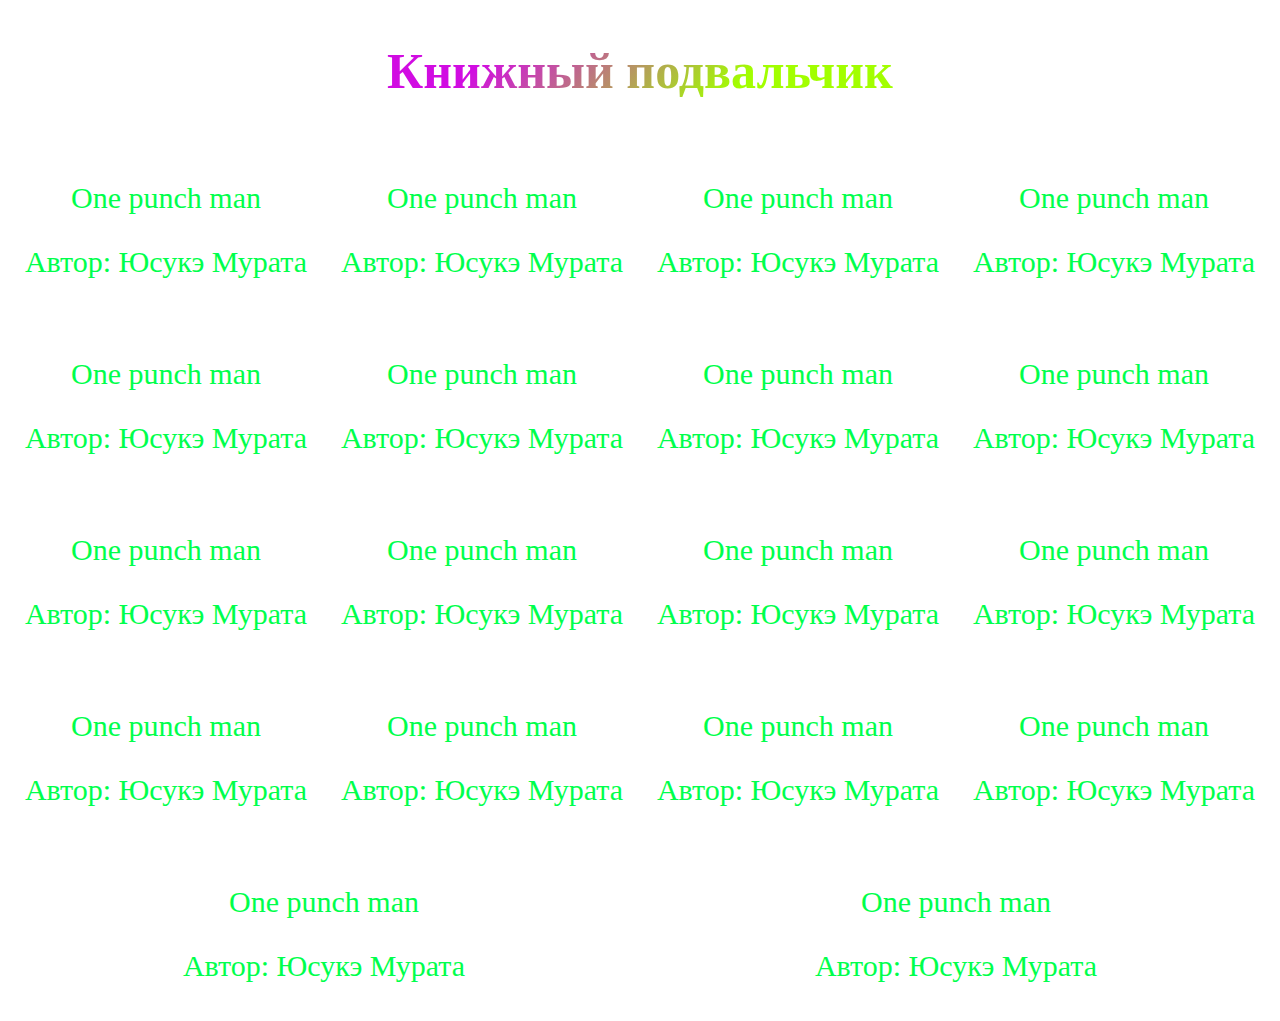
==== index.html @ f2960582 "kions" ====
<!DOCTYPE html>
<html lang="ru">
<head>
    <meta charset="UTF-8">
    <meta http-equiv="X-UA-Compatible" content="IE=edge">
    <meta name="viewport" content="width=device-width, initial-scale=1.0">
    <title>Библиотека</title>
    <link rel="stylesheet" href="style.css">
</head>
<body>
    <div class="text">
        <h1> Книжный подвальчик</h1>  
    </div> 
<div class="books">
    <div class="book">
        <a href="https://mangalib.me/one-punch-man-fan-colored/v1/c1" target="_blank">
        <img src="https://static.insales-cdn.com/images/products/1/581/205324869/41e10b620c382ce6e8a51d1dfd753a1976ab07d7.jpg" alt=""></a>
        <p>One punch man</p>
        <p>Автор: <span>Юсукэ Мурата</span>  </p>
 
    </div>
    <div class="book"> 
        <a href="https://mangalib.org/onepunchman/v1/c8.5?page=25" target="_blank">
        <img src="https://static.insales-cdn.com/images/products/1/3775/205328063/large_254c55c104292cdd0ded6927ed0d58bc6e05aa7c.jpg" alt=""></a>
        <p>One punch man </p>
        <p>Автор: <span>Юсукэ Мурата</span>  </p>
    </div>
 
    <div class="book"> 
        <a href="https://mangalib.org/onepunchman/v3/c16?page=2" target="_blank">
        <img src="https://ir.ozone.ru/s3/multimedia-q/c1000/6402046442.jpg" alt=""></a>
        <p>One punch man</p>
        <p>Автор: <span>Юсукэ Мурата</span>  </p>
    </div>
 
    <div class="book">  
        <a href="https://mangalib.org/onepunchman/v3/c25?page=1" target="_blank">
        <img src="https://ir.ozone.ru/s3/multimedia-z/c1000/6402086087.jpg"" alt=""></a>
        <p>One punch man</p>
        <p>Автор: <span>Юсукэ Мурата</span>  </p>
    </div>
 
    <div class="book"> 
        <a href="https://mangalib.org/onepunchman/v5/c31?page=1" target="_blank">
        <img src="https://static.insales-cdn.com/images/products/1/2049/221292545/00.jpg" alt=""></a>
        <p>One punch man</p>
        <p>Автор: <span>Юсукэ Мурата</span>  </p>
    </div>
 
    <div class="book"> 
        <a href="https://mangalib.org/onepunchman/v6/c37?page=1" target="_blank">
        <img src="https://static.insales-cdn.com/images/products/1/2375/237627719/one-punch-man-kniga-6.jpg" alt=""></a>
        <p>One punch man</p>
        <p>Автор: <span>Юсукэ Мурата</span>  </p>
    </div>
 
    <div class="book"> 
        <a href="https://mangalib.org/onepunchman/v7/c43?page=1" target="_blank">
        <img src="https://static.insales-cdn.com/r/hQYjP4daPH8/rs:fit:1000:0:1/plain/images/products/1/7856/449158832/o8gdn5fg6li.jpg" alt=""></a>
        <p>One punch man</p>
        <p>Автор: <span>Юсукэ Мурата</span>  </p>
    </div>
 
    <div class="book"> 
        <a href="https://mangalib.org/onepunchman/v8/c49?page=1" target="_blank">
        <img src="https://static.insales-cdn.com/r/CzSYgvQmRHY/rs:fit:1000:0:1/plain/images/products/1/1834/449161002/d9uzfws4nhe.jpg" alt=""></a>
        <p>One punch man</p>
        <p>Автор: <span>Юсукэ Мурата</span>  </p>
    </div>
 
    <div class="book"> 
        <a href="https://mangalib.org/onepunchman/v9/c57?page=1" target="_blank">
        <img src="https://xlm.ru/storage/uploads/images/2020/09/03/LE64QrRJ2m7VurdKVIRr5PXOMkNhiqTpEL3KEXUB.jpeg" alt=""></a>
        <p>One punch man</p>
        <p>Автор: <span>Юсукэ Мурата</span>  </p>
    </div>
 
    <div class="book"> 
        <a href="https://mangalib.org/onepunchman/v10/c67?page=1" target="_blank">
        <img src="https://xlm.ru/storage/uploads/images/2021/02/21/wY00rKrgS5IRVM6Ir8LdgaosooEk7kor30I8IkrP.jpeg" alt=""></a>
        <p>One punch man</p>
        <p>Автор: <span>Юсукэ Мурата</span>  </p>
    </div>
 
    <div class="book"> 
        <a href="https://mangalib.org/onepunchman/v11/c75?page=1" target="_blank">
        <img src="https://xlm.ru/storage/uploads/images/2021/09/10/9ux4sIcL425rUryrHpHCIyLgzBmHrfW8luVjOrMp-368x_.jpeg.webp" alt=""></a>
        <p>One punch man</p>
        <p>Автор: <span>Юсукэ Мурата</span>  </p>
    </div>
 
    <div class="book"> 
        <a href="https://mangalib.org/onepunchman/v12/c84?page=1" target="_blank">
        <img src="https://xlm.ru/storage/uploads/images/2022/08/08/8QpDdLXBvyuPgVOgkcdCu3dYNgJVUMToo4PJSOFL-368x_.jpeg.webp" alt=""></a>
        <p>One punch man</p>
        <p>Автор: <span>Юсукэ Мурата</span>  </p>
    </div>
   
    <div class="book"> 
        <a href="https://mangalib.org/onepunchman/v13/c94?page=1" target="_blank">
        <img src="https://static.wikia.nocookie.net/onepunchman/images/2/25/%D0%A2%D0%BE%D0%BC_13%2C_%D0%BE%D0%B1%D0%BB%D0%BE%D0%B6%D0%BA%D0%B0.jpg/revision/latest?cb=20171216183709&path-prefix=ru" alt=""></a>
        <p>One punch man</p>
        <p>Автор: <span>Юсукэ Мурата</span>  </p>
    </div>
    <div class="book"> 
        <a href="https://mangalib.org/onepunchman/v14/c109?page=1" target="_blank">
        <img src="https://static.wikia.nocookie.net/onepunchman/images/a/a3/Volume_14.jpg/revision/latest?cb=20171216183710&path-prefix=ru" alt=""></a>
        <p>One punch man</p>
        <p>Автор: <span>Юсукэ Мурата</span>  </p>
    </div>
    <div class="book"> 
        <a href="https://mangalib.org/onepunchman/v15/c117?page=1" target="_blank">
        <img src="https://static.wikia.nocookie.net/onepunchman/images/7/7c/Volume_15.jpg/revision/latest/scale-to-width-down/120?cb=20171216183711&path-prefix=ru"alt=""></a>
        <p>One punch man</p>
        <p>Автор: <span>Юсукэ Мурата</span>  </p>
    </div>
    <div class="book"> 
        <a href="https://mangalib.org/onepunchman/v16/c122?page=1" target="_blank">
        <img src="https://static.wikia.nocookie.net/onepunchman/images/c/ce/%D0%A2%D0%BE%D0%BC_16%2C_%D0%BE%D0%B1%D0%BB%D0%BE%D0%B6%D0%BA%D0%B0.png/revision/latest/scale-to-width-down/1000?cb=20200406153947&path-prefix=ru" alt=""></a>
        <p>One punch man</p>
        <p>Автор: <span>Юсукэ Мурата</span>  </p>
    </div>
    <div class="book"> 
        <a href="https://mangalib.org/onepunchman/v13/c94?page=1" target="_blank">
        <img src="https://static.wikia.nocookie.net/onepunchman/images/2/25/%D0%A2%D0%BE%D0%BC_13%2C_%D0%BE%D0%B1%D0%BB%D0%BE%D0%B6%D0%BA%D0%B0.jpg/revision/latest?cb=20171216183709&path-prefix=ru" alt=""></a>
        <p>One punch man</p>
        <p>Автор: <span>Юсукэ Мурата</span>  </p>
    </div>
    <div class="book"> 
        <a href="https://mangalib.org/onepunchman/v13/c94?page=1" target="_blank">
        <img src="https://static.wikia.nocookie.net/onepunchman/images/2/25/%D0%A2%D0%BE%D0%BC_13%2C_%D0%BE%D0%B1%D0%BB%D0%BE%D0%B6%D0%BA%D0%B0.jpg/revision/latest?cb=20171216183709&path-prefix=ru" alt=""></a>
        <p>One punch man</p>
        <p>Автор: <span>Юсукэ Мурата</span>  </p>
    </div>
</div>   
</body>
</html>
---- style.css ----
body{
    background-image:url(https://phonoteka.org/uploads/posts/2021-04/1618576149_45-phonoteka_org-p-fon-nebo-s-oblakami-dlya-fotoshopa-58.jpg); 
    text-align: center;
     background-repeat: no-repeat;
     background-size: cover;
 }
 .books
 {
     display: flex;
     flex-wrap: wrap;
     justify-content: space-around;
 }
 .book img{
     width: 300px;
 }
 .text {
    display: flex;
    justify-content: space-around;
   }
 h1{
     background: linear-gradient(135deg, #d10ce2 20%, #a2ff00 70%);
     -webkit-background-clip: text;
     -webkit-text-fill-color: transparent;
     font-size:50px;
     font-family: Impact;
  
 }
 p{
     font-size: 30px;
     color: rgb(0, 255, 76);
 }
 .body_meny
 {
    background-image:url(https://img.freepik.com/free-vector/beautiful-book-club-pattern-illustration_23-2149330102.jpg?w=826&t=st=1695387504~exp=1695388104~hmac=519cb6788c63c52f06fbb6eff33cca71679b6ad2d20deca5016dd994a3f0bb53); 
    
 }
 .hhhs{
   background: linear-gradient(135deg, #a71b1b 20%, #ff0000 70%);
     -webkit-background-clip: text;
     -webkit-text-fill-color: transparent;
     font-size:50px; 
 }
.hjhj {
    background: linear-gradient(135deg, #00ffff 20%, #04dd78 70%);
    -webkit-background-clip: text;
    -webkit-text-fill-color: transparent;
    font-size:50px; 
}
 
.body_podershka
{
    background-image:url(https://www.ameris.co.uk/wp-content/uploads/2019/08/home-banner-1.jpg)
}
h6{
    font-size:40px;
    background: linear-gradient(135deg, #66ff00 20%, #b66c0c 70%);
    font-style: italic;
    width: 70%;
    margin-left:15%;
    margin-right:15%;
}
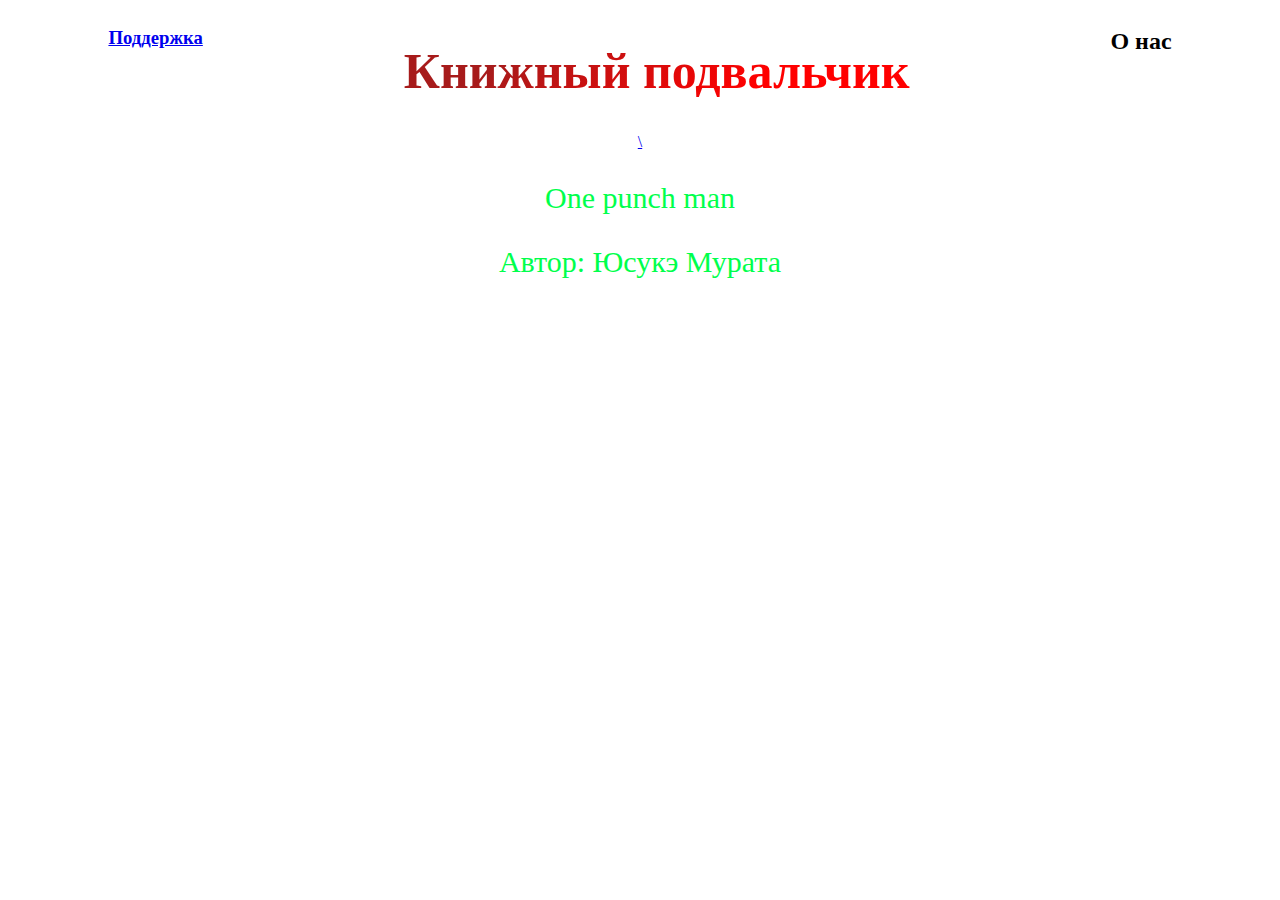
==== commit 1a542470: "вторая версия" ====
--- a/index.html
+++ b/index.html
@@ -7,131 +7,19 @@
     <title>Библиотека</title>
     <link rel="stylesheet" href="style.css">
 </head>
-<body>
+<body class="body_meny">
     <div class="text">
-        <h1> Книжный подвальчик</h1>  
+        <a href="podergka.html">
+            <h3 >Поддержка</h3>
+        </a>
+        <h1 class="hhhs"> Книжный подвальчик</h1>  
+        <H2 >О нас</H2>
     </div> 
-<div class="books">
-    <div class="book">
-        <a href="https://mangalib.me/one-punch-man-fan-colored/v1/c1" target="_blank">
-        <img src="https://static.insales-cdn.com/images/products/1/581/205324869/41e10b620c382ce6e8a51d1dfd753a1976ab07d7.jpg" alt=""></a>
-        <p>One punch man</p>
-        <p>Автор: <span>Юсукэ Мурата</span>  </p>
- 
-    </div>
-    <div class="book"> 
-        <a href="https://mangalib.org/onepunchman/v1/c8.5?page=25" target="_blank">
-        <img src="https://static.insales-cdn.com/images/products/1/3775/205328063/large_254c55c104292cdd0ded6927ed0d58bc6e05aa7c.jpg" alt=""></a>
-        <p>One punch man </p>
-        <p>Автор: <span>Юсукэ Мурата</span>  </p>
-    </div>
- 
-    <div class="book"> 
-        <a href="https://mangalib.org/onepunchman/v3/c16?page=2" target="_blank">
-        <img src="https://ir.ozone.ru/s3/multimedia-q/c1000/6402046442.jpg" alt=""></a>
-        <p>One punch man</p>
-        <p>Автор: <span>Юсукэ Мурата</span>  </p>
-    </div>
- 
-    <div class="book">  
-        <a href="https://mangalib.org/onepunchman/v3/c25?page=1" target="_blank">
-        <img src="https://ir.ozone.ru/s3/multimedia-z/c1000/6402086087.jpg"" alt=""></a>
-        <p>One punch man</p>
-        <p>Автор: <span>Юсукэ Мурата</span>  </p>
-    </div>
- 
-    <div class="book"> 
-        <a href="https://mangalib.org/onepunchman/v5/c31?page=1" target="_blank">
-        <img src="https://static.insales-cdn.com/images/products/1/2049/221292545/00.jpg" alt=""></a>
-        <p>One punch man</p>
-        <p>Автор: <span>Юсукэ Мурата</span>  </p>
-    </div>
- 
-    <div class="book"> 
-        <a href="https://mangalib.org/onepunchman/v6/c37?page=1" target="_blank">
-        <img src="https://static.insales-cdn.com/images/products/1/2375/237627719/one-punch-man-kniga-6.jpg" alt=""></a>
-        <p>One punch man</p>
-        <p>Автор: <span>Юсукэ Мурата</span>  </p>
-    </div>
- 
-    <div class="book"> 
-        <a href="https://mangalib.org/onepunchman/v7/c43?page=1" target="_blank">
-        <img src="https://static.insales-cdn.com/r/hQYjP4daPH8/rs:fit:1000:0:1/plain/images/products/1/7856/449158832/o8gdn5fg6li.jpg" alt=""></a>
-        <p>One punch man</p>
-        <p>Автор: <span>Юсукэ Мурата</span>  </p>
-    </div>
- 
-    <div class="book"> 
-        <a href="https://mangalib.org/onepunchman/v8/c49?page=1" target="_blank">
-        <img src="https://static.insales-cdn.com/r/CzSYgvQmRHY/rs:fit:1000:0:1/plain/images/products/1/1834/449161002/d9uzfws4nhe.jpg" alt=""></a>
-        <p>One punch man</p>
-        <p>Автор: <span>Юсукэ Мурата</span>  </p>
-    </div>
- 
-    <div class="book"> 
-        <a href="https://mangalib.org/onepunchman/v9/c57?page=1" target="_blank">
-        <img src="https://xlm.ru/storage/uploads/images/2020/09/03/LE64QrRJ2m7VurdKVIRr5PXOMkNhiqTpEL3KEXUB.jpeg" alt=""></a>
-        <p>One punch man</p>
-        <p>Автор: <span>Юсукэ Мурата</span>  </p>
-    </div>
- 
-    <div class="book"> 
-        <a href="https://mangalib.org/onepunchman/v10/c67?page=1" target="_blank">
-        <img src="https://xlm.ru/storage/uploads/images/2021/02/21/wY00rKrgS5IRVM6Ir8LdgaosooEk7kor30I8IkrP.jpeg" alt=""></a>
-        <p>One punch man</p>
-        <p>Автор: <span>Юсукэ Мурата</span>  </p>
-    </div>
- 
-    <div class="book"> 
-        <a href="https://mangalib.org/onepunchman/v11/c75?page=1" target="_blank">
-        <img src="https://xlm.ru/storage/uploads/images/2021/09/10/9ux4sIcL425rUryrHpHCIyLgzBmHrfW8luVjOrMp-368x_.jpeg.webp" alt=""></a>
-        <p>One punch man</p>
-        <p>Автор: <span>Юсукэ Мурата</span>  </p>
-    </div>
- 
-    <div class="book"> 
-        <a href="https://mangalib.org/onepunchman/v12/c84?page=1" target="_blank">
-        <img src="https://xlm.ru/storage/uploads/images/2022/08/08/8QpDdLXBvyuPgVOgkcdCu3dYNgJVUMToo4PJSOFL-368x_.jpeg.webp" alt=""></a>
-        <p>One punch man</p>
-        <p>Автор: <span>Юсукэ Мурата</span>  </p>
-    </div>
-   
-    <div class="book"> 
-        <a href="https://mangalib.org/onepunchman/v13/c94?page=1" target="_blank">
-        <img src="https://static.wikia.nocookie.net/onepunchman/images/2/25/%D0%A2%D0%BE%D0%BC_13%2C_%D0%BE%D0%B1%D0%BB%D0%BE%D0%B6%D0%BA%D0%B0.jpg/revision/latest?cb=20171216183709&path-prefix=ru" alt=""></a>
-        <p>One punch man</p>
-        <p>Автор: <span>Юсукэ Мурата</span>  </p>
-    </div>
-    <div class="book"> 
-        <a href="https://mangalib.org/onepunchman/v14/c109?page=1" target="_blank">
-        <img src="https://static.wikia.nocookie.net/onepunchman/images/a/a3/Volume_14.jpg/revision/latest?cb=20171216183710&path-prefix=ru" alt=""></a>
-        <p>One punch man</p>
-        <p>Автор: <span>Юсукэ Мурата</span>  </p>
-    </div>
-    <div class="book"> 
-        <a href="https://mangalib.org/onepunchman/v15/c117?page=1" target="_blank">
-        <img src="https://static.wikia.nocookie.net/onepunchman/images/7/7c/Volume_15.jpg/revision/latest/scale-to-width-down/120?cb=20171216183711&path-prefix=ru"alt=""></a>
-        <p>One punch man</p>
-        <p>Автор: <span>Юсукэ Мурата</span>  </p>
-    </div>
-    <div class="book"> 
-        <a href="https://mangalib.org/onepunchman/v16/c122?page=1" target="_blank">
-        <img src="https://static.wikia.nocookie.net/onepunchman/images/c/ce/%D0%A2%D0%BE%D0%BC_16%2C_%D0%BE%D0%B1%D0%BB%D0%BE%D0%B6%D0%BA%D0%B0.png/revision/latest/scale-to-width-down/1000?cb=20200406153947&path-prefix=ru" alt=""></a>
-        <p>One punch man</p>
-        <p>Автор: <span>Юсукэ Мурата</span>  </p>
-    </div>
-    <div class="book"> 
-        <a href="https://mangalib.org/onepunchman/v13/c94?page=1" target="_blank">
-        <img src="https://static.wikia.nocookie.net/onepunchman/images/2/25/%D0%A2%D0%BE%D0%BC_13%2C_%D0%BE%D0%B1%D0%BB%D0%BE%D0%B6%D0%BA%D0%B0.jpg/revision/latest?cb=20171216183709&path-prefix=ru" alt=""></a>
-        <p>One punch man</p>
-        <p>Автор: <span>Юсукэ Мурата</span>  </p>
-    </div>
-    <div class="book"> 
-        <a href="https://mangalib.org/onepunchman/v13/c94?page=1" target="_blank">
-        <img src="https://static.wikia.nocookie.net/onepunchman/images/2/25/%D0%A2%D0%BE%D0%BC_13%2C_%D0%BE%D0%B1%D0%BB%D0%BE%D0%B6%D0%BA%D0%B0.jpg/revision/latest?cb=20171216183709&path-prefix=ru" alt=""></a>
-        <p>One punch man</p>
-        <p>Автор: <span>Юсукэ Мурата</span>  </p>
-    </div>
-</div>   
-</body>
-</html>  +<div class="book"> 
+    <a href="index.html" target="_blank">
+        <img src="https://lacomarcagames.com/wp-content/uploads/2021/09/One-Punch-man-hero-perfection.jpg"alt="">\
+    </a>
+    <p>One punch man</p>
+    <p>Автор: <span>Юсукэ Мурата</span>  </p>
+</div>
+</body>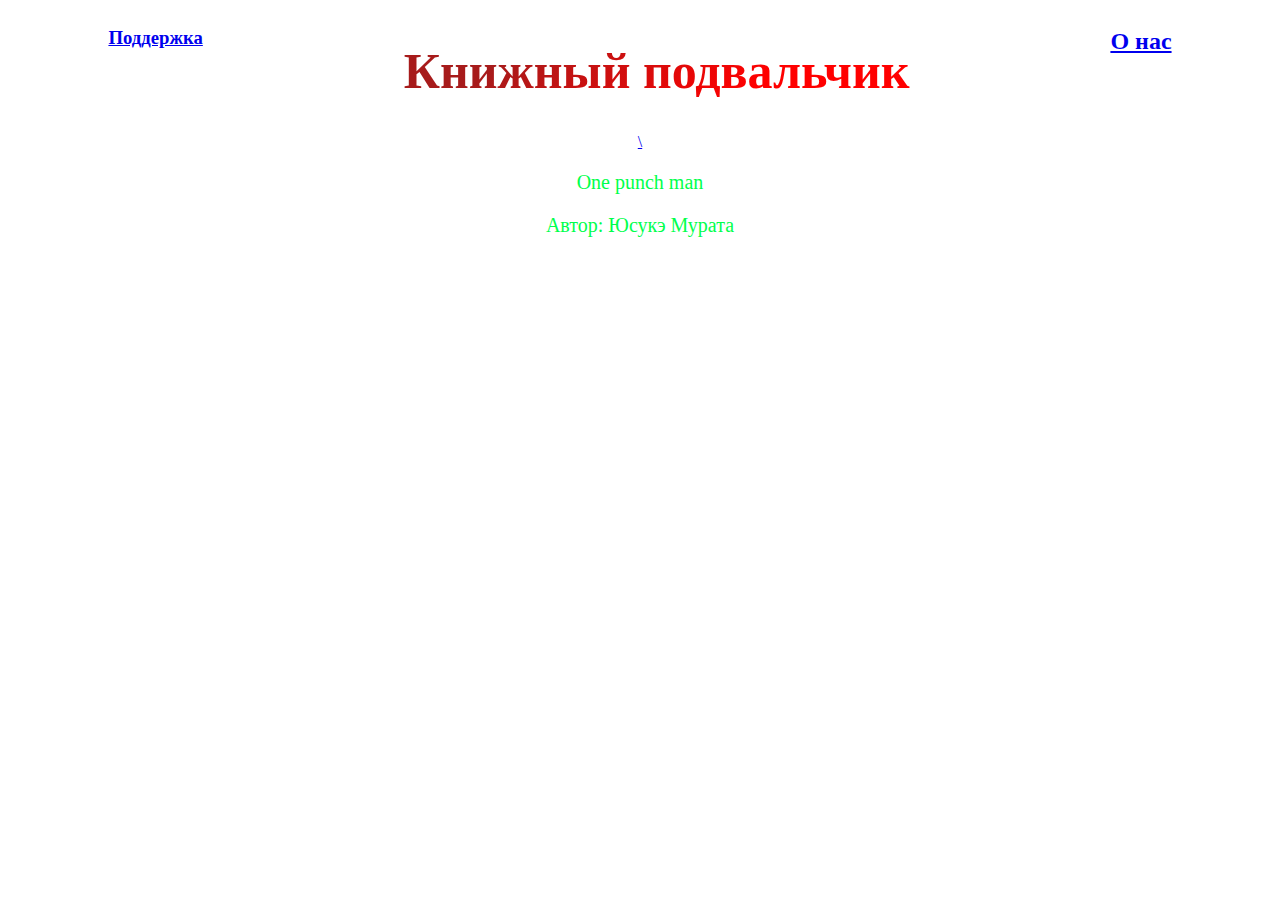
==== commit 626d72b9: "Add files via upload" ====
--- a/index.html
+++ b/index.html
@@ -12,12 +12,15 @@
         <a href="podergka.html">
             <h3 >Поддержка</h3>
         </a>
-        <h1 class="hhhs"> Книжный подвальчик</h1>  
-        <H2 >О нас</H2>
+        <h1 class="hhhs"> Книжный подвальчик</h1>    
+        <a href="onas.html">
+            <h2 >О нас</h2>
+        </a>
+        
     </div> 
 <div class="book"> 
-    <a href="index.html" target="_blank">
-        <img src="https://lacomarcagames.com/wp-content/uploads/2021/09/One-Punch-man-hero-perfection.jpg"alt="">\
+    <a href="hgf.html" target="_blank">
+        <img src="https://cdn.ananasposter.ru/image/cache/catalog/poster/mult/83/10983-1000x830.jpg"alt="">\
     </a>
     <p>One punch man</p>
     <p>Автор: <span>Юсукэ Мурата</span>  </p>
--- a/style.css
+++ b/style.css
@@ -26,7 +26,7 @@
   
  }
  p{
-     font-size: 30px;
+     font-size: 20px;
      color: rgb(0, 255, 76);
  }
  .body_meny
@@ -59,6 +59,11 @@
     margin-left:15%;
     margin-right:15%;
 }
+.body_onas
+{
+    background-image:url(https://phonoteka.org/uploads/posts/2021-03/1616675426_24-p-programmirovanie-fon-29.jpg)
+}
 
 
 
+
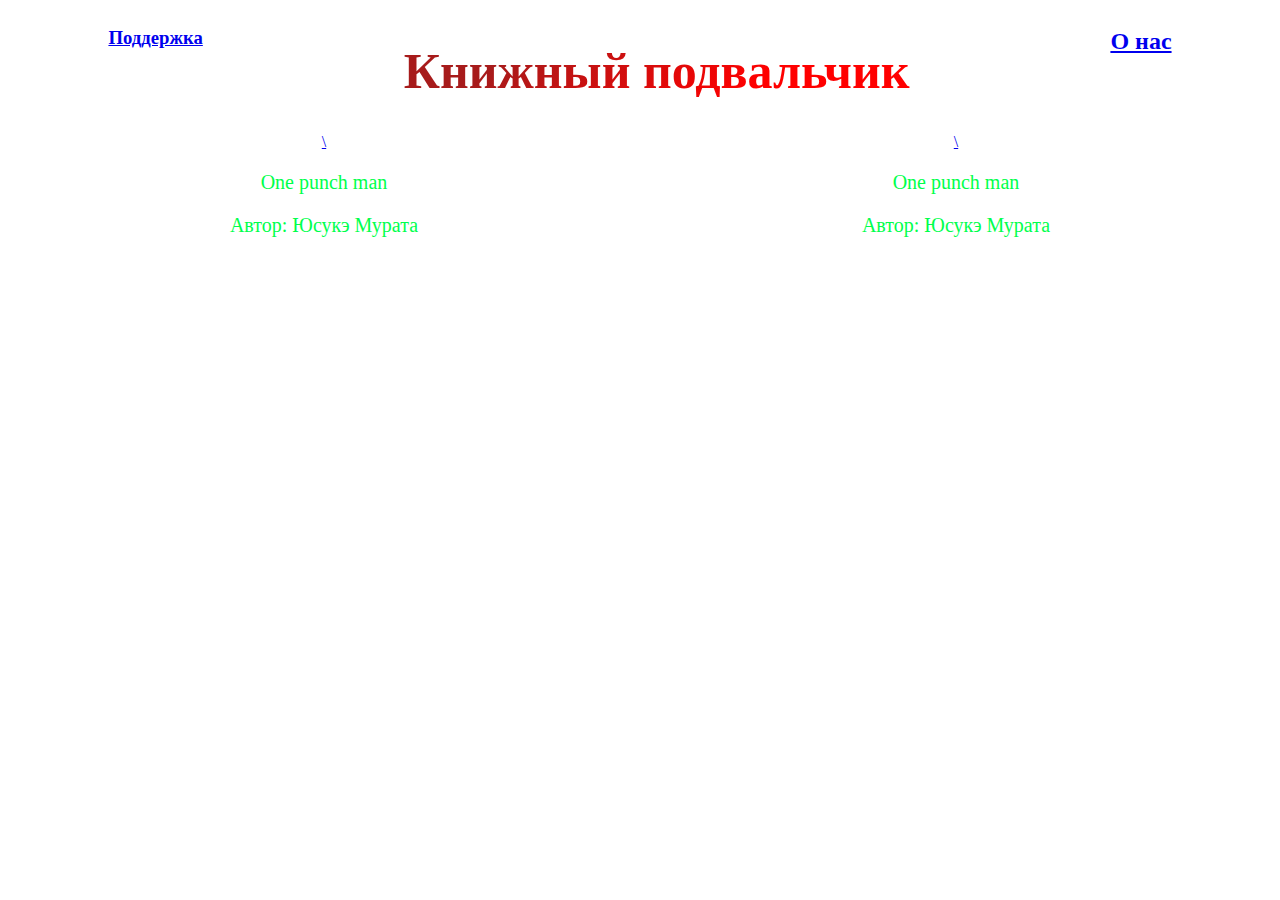
==== commit a9e8a70a: "Add files via upload" ====
--- a/index.html
+++ b/index.html
@@ -17,12 +17,21 @@
             <h2 >О нас</h2>
         </a>
         
-    </div> 
-<div class="book"> 
-    <a href="hgf.html" target="_blank">
-        <img src="https://cdn.ananasposter.ru/image/cache/catalog/poster/mult/83/10983-1000x830.jpg"alt="">\
-    </a>
-    <p>One punch man</p>
-    <p>Автор: <span>Юсукэ Мурата</span>  </p>
-</div>
+    </div>
+    <div class="books"> 
+        <div class="book"> 
+            <a href="onepacman.html" target="_blank">
+                <img src="https://cdn.ananasposter.ru/image/cache/catalog/poster/mult/83/10983-1000x830.jpg"alt="">\
+            </a>
+            <p>One punch man</p>
+            <p>Автор: <span>Юсукэ Мурата</span>  </p>
+        </div>
+        <div class="book"> 
+            <a href="demon.html" target="_blank">
+                <img src="https://pm1.aminoapps.com/7743/5815015d89e8261a3346940d3d212b9177ba982br1-667-1024v2_hq.jpg"alt="">\
+            </a>
+            <p>One punch man</p>
+            <p>Автор: <span>Юсукэ Мурата</span>  </p>
+        </div>
+    </div>
 </body>